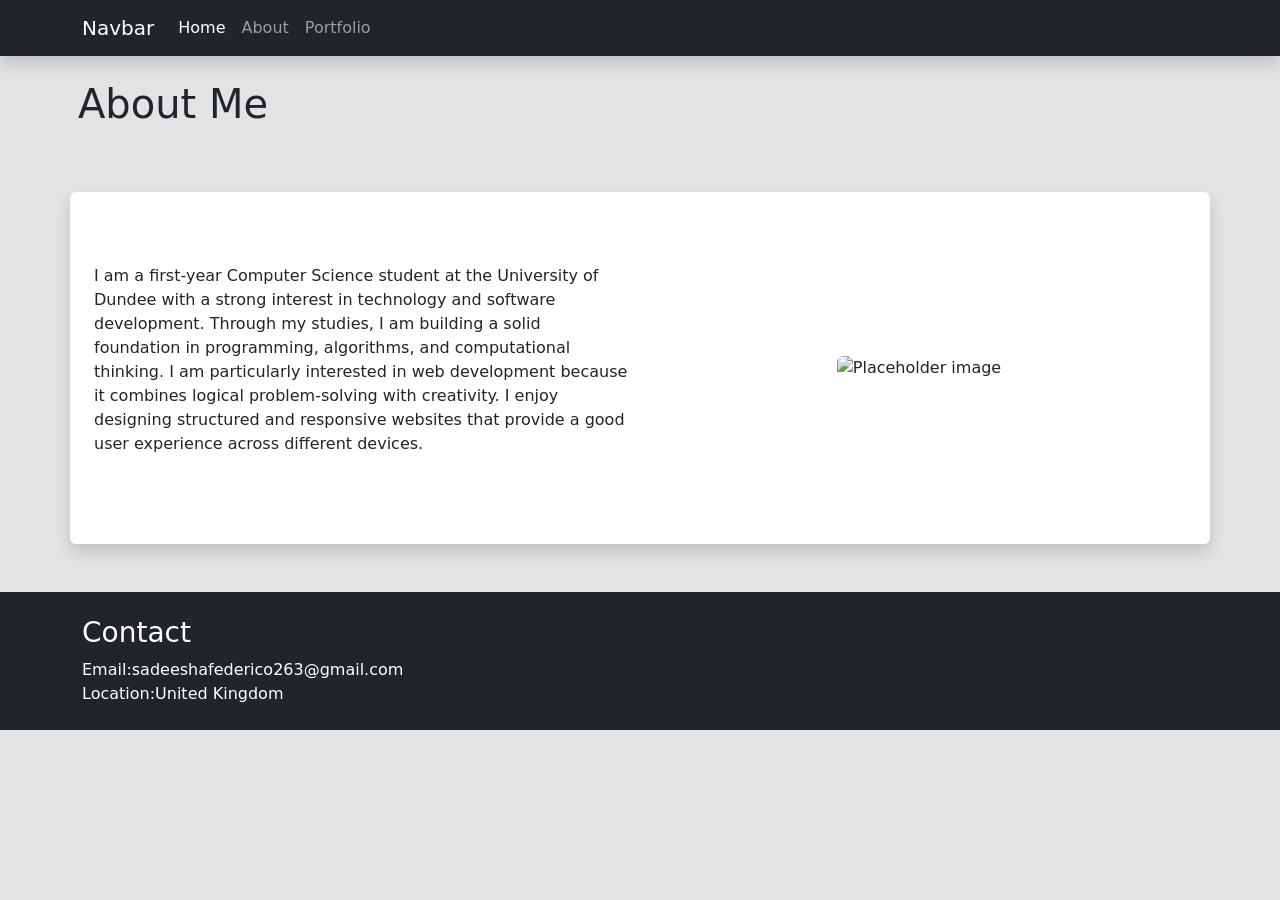
==== about.html @ a0bb836e "add detailed personal introduction and contact information to about.html" ====
<!DOCTYPE html>
<html lang="en">
<head>
    <meta charset="UTF-8">
    <meta name="viewport" content="width=device-width, initial-scale=1.0">
    <link rel="stylesheet" href="style.css">
    <link href="https://cdn.jsdelivr.net/npm/bootstrap@5.3.8/dist/css/bootstrap.min.css" rel="stylesheet" integrity="sha384-sRIl4kxILFvY47J16cr9ZwB07vP4J8+LH7qKQnuqkuIAvNWLzeN8tE5YBujZqJLB" crossorigin="anonymous">
    <title>About</title>
</head>
<body class="bg-secondary-subtle">


<div class="card text-center border-0">
    <nav class="navbar navbar-expand-lg navbar-dark bg-dark shadow">
  <div class="container">
    <a class="navbar-brand" href="index.html">Navbar</a>
    <button class="navbar-toggler" type="button" data-bs-toggle="collapse" data-bs-target="#navbarNavAltMarkup" aria-controls="navbarNavAltMarkup" aria-expanded="false" aria-label="Toggle navigation">
      <span class="navbar-toggler-icon"></span>
    </button>
    <div class="collapse navbar-collapse" id="navbarNavAltMarkup">
      <div class="navbar-nav">
        <a class="nav-link active" aria-current="page" href="index.html">Home</a>
        <a class="nav-link" href="about.html">About</a>
        <a class="nav-link" href="#">Portfolio</a>
      </div>
    </div>
  </div>
</nav>
   

 </div>
  <div class="card-body">
    <div class="container  mt-3  p-2 ">
  <div class="row align-items-end">
    <div class="col">
      <h1 class="text-start">About Me</h1>
    </div>
  </div>
</div>

<div class="container my-5 bg-white p-4 rounded shadow">
  <div class="row align-items-center my-5">

    <div class="col-md-6">
      <p>I am a first-year Computer Science student at the University of Dundee with a strong interest in technology and software development. Through my studies, I am building a solid foundation in programming, algorithms, and computational thinking.

I am particularly interested in web development because it combines logical problem-solving with creativity. I enjoy designing structured and responsive websites that provide a good user experience across different devices.
</p>
    </div>

    <div class="col-md-6 text-center">
      <img src="https://picsum.photos/400" class="img-fluid rounded" alt="Placeholder image">
    </div>

  </div>
</div>


  </div>
  <div class="card-footer bg-dark text-white py-4">
    <div class="container">
  <div class="row">
    <div class="col-12 text-start"><h3>Contact</h3></div>
    <div class="col-12 text-start"><p1>Email:sadeeshafederico263@gmail.com</p1></div>
    <div class="col-12 text-start"><p1>Location:United Kingdom</p1></div>
  </div>
</div>
  </div>
</div>


</body>
</html>
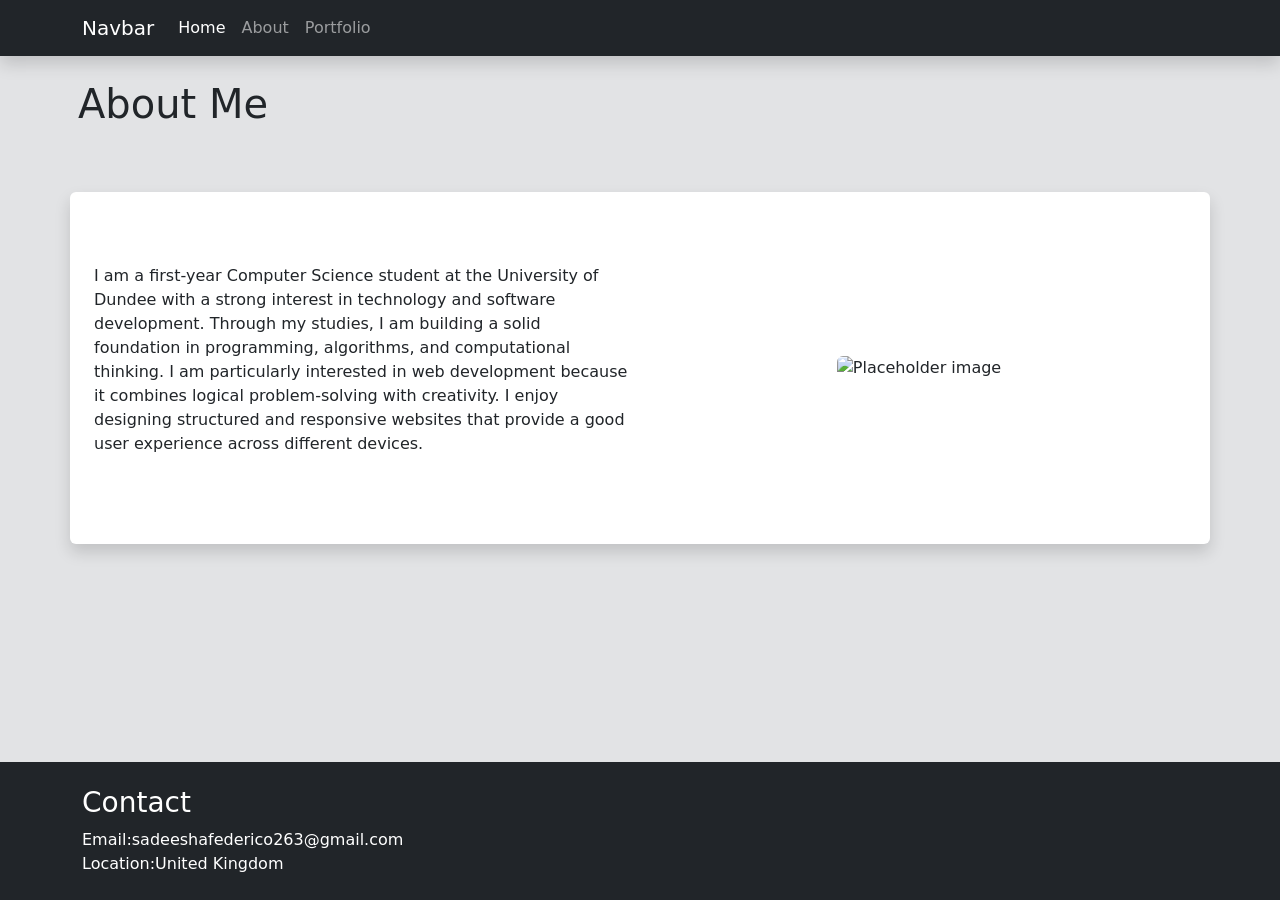
==== commit 561d522e: "refactor layout of about.html, index.html, and portfolio.html to ensure consistent body styling and " ====
--- a/about.html
+++ b/about.html
@@ -7,7 +7,7 @@
     <link href="https://cdn.jsdelivr.net/npm/bootstrap@5.3.8/dist/css/bootstrap.min.css" rel="stylesheet" integrity="sha384-sRIl4kxILFvY47J16cr9ZwB07vP4J8+LH7qKQnuqkuIAvNWLzeN8tE5YBujZqJLB" crossorigin="anonymous">
     <title>About</title>
 </head>
-<body class="bg-secondary-subtle">
+<body class="d-flex flex-column min-vh-100 bg-secondary-subtle"></body>
 
 
 <div class="card text-center border-0">
@@ -21,7 +21,7 @@
       <div class="navbar-nav">
         <a class="nav-link active" aria-current="page" href="index.html">Home</a>
         <a class="nav-link" href="about.html">About</a>
-        <a class="nav-link" href="#">Portfolio</a>
+        <a class="nav-link" href="portfolio.html">Portfolio</a>
       </div>
     </div>
   </div>
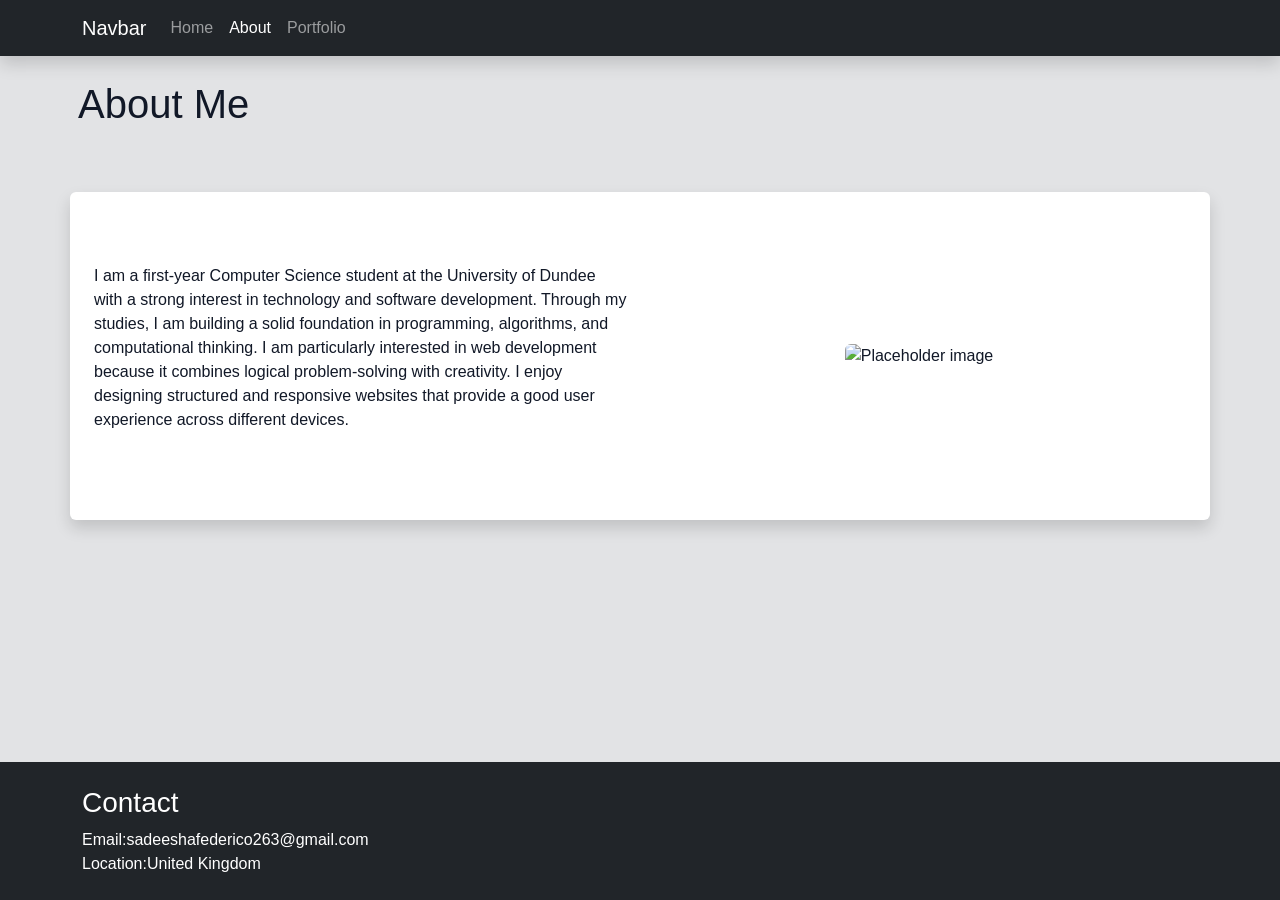
==== commit 0f175d37: "Refactor HTML structure and enhance CSS for consistent styling across pages" ====
--- a/about.html
+++ b/about.html
@@ -3,14 +3,13 @@
 <head>
     <meta charset="UTF-8">
     <meta name="viewport" content="width=device-width, initial-scale=1.0">
-    <link rel="stylesheet" href="style.css">
-    <link href="https://cdn.jsdelivr.net/npm/bootstrap@5.3.8/dist/css/bootstrap.min.css" rel="stylesheet" integrity="sha384-sRIl4kxILFvY47J16cr9ZwB07vP4J8+LH7qKQnuqkuIAvNWLzeN8tE5YBujZqJLB" crossorigin="anonymous">
+  <link href="https://cdn.jsdelivr.net/npm/bootstrap@5.3.8/dist/css/bootstrap.min.css" rel="stylesheet" integrity="sha384-sRIl4kxILFvY47J16cr9ZwB07vP4J8+LH7qKQnuqkuIAvNWLzeN8tE5YBujZqJLB" crossorigin="anonymous">
+  <link rel="stylesheet" href="style.css">
     <title>About</title>
 </head>
-<body class="d-flex flex-column min-vh-100 bg-secondary-subtle"></body>
+<body class="d-flex flex-column min-vh-100 bg-secondary-subtle page-about">
 
 
-<div class="card text-center border-0">
     <nav class="navbar navbar-expand-lg navbar-dark bg-dark shadow">
   <div class="container">
     <a class="navbar-brand" href="index.html">Navbar</a>
@@ -19,8 +18,8 @@
     </button>
     <div class="collapse navbar-collapse" id="navbarNavAltMarkup">
       <div class="navbar-nav">
-        <a class="nav-link active" aria-current="page" href="index.html">Home</a>
-        <a class="nav-link" href="about.html">About</a>
+        <a class="nav-link" href="index.html">Home</a>
+        <a class="nav-link active" aria-current="page" href="about.html">About</a>
         <a class="nav-link" href="portfolio.html">Portfolio</a>
       </div>
     </div>
@@ -28,7 +27,8 @@
 </nav>
    
 
- </div>
+ <main class="flex-fill">
+
   <div class="card-body">
     <div class="container  mt-3  p-2 ">
   <div class="row align-items-end">
@@ -53,11 +53,11 @@
     </div>
 
   </div>
-</div>
+</main>
 
 
-  </div>
-  <div class="card-footer bg-dark text-white py-4">
+
+  <footer class="card-footer bg-dark text-white py-4">
     <div class="container">
   <div class="row">
     <div class="col-12 text-start"><h3>Contact</h3></div>
@@ -65,9 +65,11 @@
     <div class="col-12 text-start"><p1>Location:United Kingdom</p1></div>
   </div>
 </div>
-  </div>
-</div>
+</footer>
 
+
+
+ <script src="https://cdn.jsdelivr.net/npm/bootstrap@5.3.8/dist/js/bootstrap.bundle.min.js" integrity="sha384-FKyoEForCGlyvwx9Hj09JcYn3nv7wiPVlz7YYwJrWVcXK/BmnVDxM+D2scQbITxI" crossorigin="anonymous"></script>
 
 </body>
 </html>
--- a/style.css
+++ b/style.css
@@ -0,0 +1,42 @@
+/* Basic site stylesheet for three pages - use classes, not inline styles */
+:root{
+	--home-bg: #1d85e0 !important; /* aliceblue */
+	--about-bg: #63c915 !important; /* light green */
+	--portfolio-bg: #fff7ed !important; /* light peach */
+	--muted: #6b7280 !important;
+	--accent: #0b3a66 !important;
+}
+
+/* Reset / base */
+*{box-sizing:border-box}
+body{margin:0;font-family:-apple-system,BlinkMacSystemFont,"Segoe UI",Roboto,Arial,Helvetica,sans-serif;color:#111827;background:#fff}
+
+/* Page backgrounds (target body classes added in each HTML file) */
+body.page-home{background-color:var(--home-bg)}
+body.page-about{background-color:var(--about-bg)}
+body.page-portfolio{background-color:var(--portfolio-bg)}
+
+/* Layout helpers */
+.site-main{padding:1rem 0}
+.page-section{padding:2rem 0}
+
+/* Hero / intro */
+.hero{padding:2rem 0;text-align:center}
+.hero .title{font-size:1.8rem;color:var(--accent);margin:0 0 .5rem}
+.hero .subtitle{color:var(--muted);margin:0}
+
+/* Card utility (instead of repeating inline/bootstrap utilities) */
+.card-custom{background:#fff;padding:1rem;border-radius:.5rem;box-shadow:0 6px 18px rgba(16,24,40,.06)}
+
+/* Reusable image class to replace inline styles */
+.cover-img{height:200px;object-fit:cover;width:100%;display:block}
+
+/* Simple typography tweaks */
+.lead{color:var(--muted);font-size:1.05rem}
+
+/* Small responsive tweak */
+@media (min-width:768px){
+	.hero .title{font-size:2.4rem}
+}
+
+
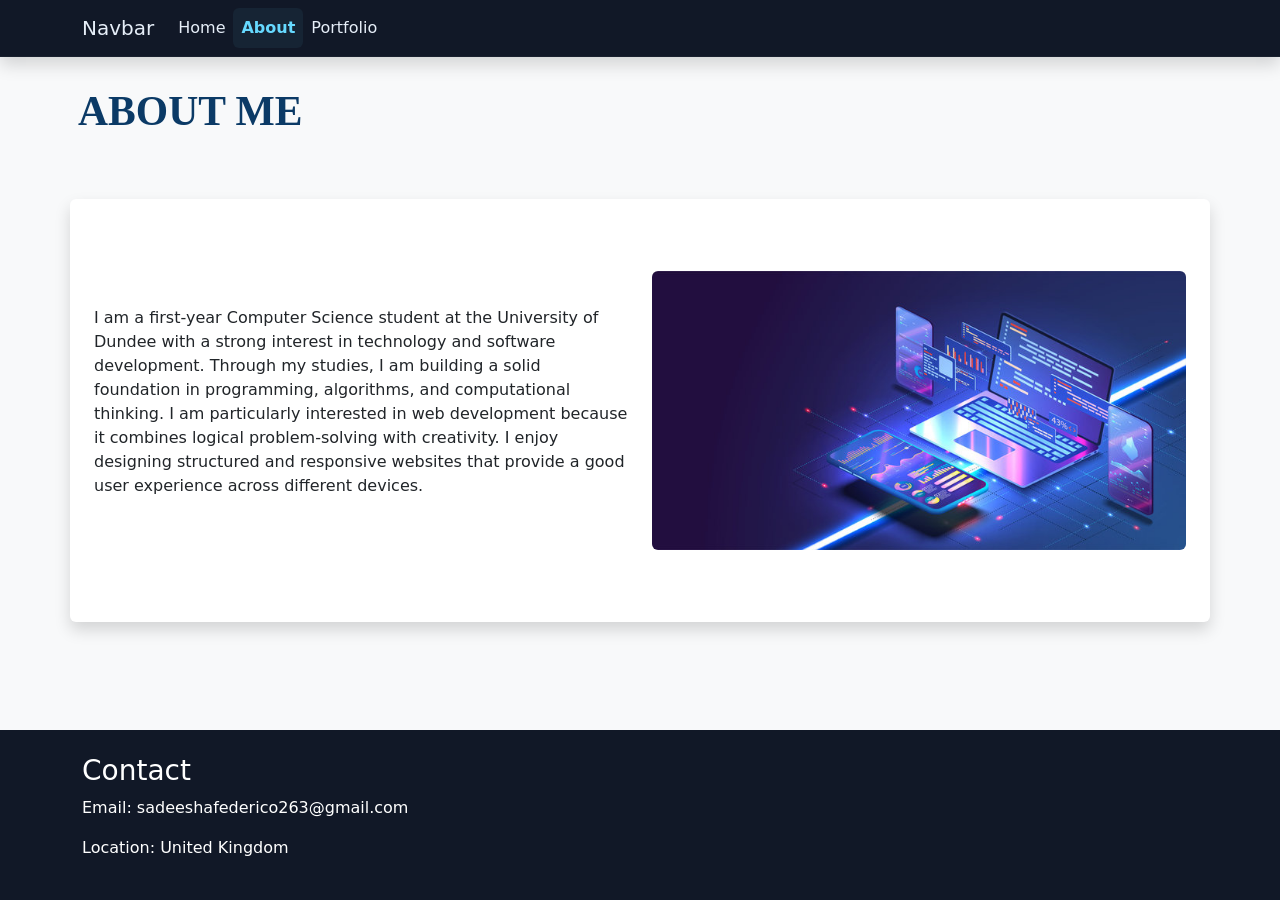
==== commit 17201f94: "chore: clean up code structure and remove unused code blocks" ====
--- a/about.html
+++ b/about.html
@@ -7,10 +7,11 @@
   <link rel="stylesheet" href="style.css">
     <title>About</title>
 </head>
-<body class="d-flex flex-column min-vh-100 bg-secondary-subtle page-about">
+<body class="d-flex flex-column min-vh-100 page-about site-bg">
 
 
-    <nav class="navbar navbar-expand-lg navbar-dark bg-dark shadow">
+  <header class="site-header">
+  <nav class="navbar navbar-expand-lg navbar-dark bg-dark shadow site-navbar">
   <div class="container">
     <a class="navbar-brand" href="index.html">Navbar</a>
     <button class="navbar-toggler" type="button" data-bs-toggle="collapse" data-bs-target="#navbarNavAltMarkup" aria-controls="navbarNavAltMarkup" aria-expanded="false" aria-label="Toggle navigation">
@@ -24,7 +25,8 @@
       </div>
     </div>
   </div>
-</nav>
+  </nav>
+  </header>
    
 
  <main class="flex-fill">
@@ -33,7 +35,7 @@
     <div class="container  mt-3  p-2 ">
   <div class="row align-items-end">
     <div class="col">
-      <h1 class="text-start">About Me</h1>
+      <h1 class="text-start">ABOUT ME</h1>
     </div>
   </div>
 </div>
@@ -49,7 +51,7 @@
     </div>
 
     <div class="col-md-6 text-center">
-      <img src="https://picsum.photos/400" class="img-fluid rounded" alt="Placeholder image">
+      <img src="cs2.jpg" class="img-fluid rounded" alt="Placeholder image">
     </div>
 
   </div>
@@ -57,12 +59,12 @@
 
 
 
-  <footer class="card-footer bg-dark text-white py-4">
+  <footer class="card-footer bg-dark text-white py-4 site-footer">
     <div class="container">
   <div class="row">
     <div class="col-12 text-start"><h3>Contact</h3></div>
-    <div class="col-12 text-start"><p1>Email:sadeeshafederico263@gmail.com</p1></div>
-    <div class="col-12 text-start"><p1>Location:United Kingdom</p1></div>
+  <div class="col-12 text-start"><p>Email: sadeeshafederico263@gmail.com</p></div>
+  <div class="col-12 text-start"><p>Location: United Kingdom</p></div>
   </div>
 </div>
 </footer>
--- a/style.css
+++ b/style.css
@@ -1,42 +1,52 @@
-/* Basic site stylesheet for three pages - use classes, not inline styles */
-:root{
-	--home-bg: #1d85e0 !important; /* aliceblue */
-	--about-bg: #63c915 !important; /* light green */
-	--portfolio-bg: #fff7ed !important; /* light peach */
-	--muted: #6b7280 !important;
-	--accent: #0b3a66 !important;
+
+/* Just a single background colour for the whole site */
+body{
+	margin:0;
+	background-color:#F8F9FA;
 }
 
-/* Reset / base */
-*{box-sizing:border-box}
-body{margin:0;font-family:-apple-system,BlinkMacSystemFont,"Segoe UI",Roboto,Arial,Helvetica,sans-serif;color:#111827;background:#fff}
+/* Load a friendly display font for headings */
+@import url('https://fonts.googleapis.com/css2?family=Roboto+Slab:wght@100..900&display=swap');
 
-/* Page backgrounds (target body classes added in each HTML file) */
-body.page-home{background-color:var(--home-bg)}
-body.page-about{background-color:var(--about-bg)}
-body.page-portfolio{background-color:var(--portfolio-bg)}
+/* Heading styles */
+h1{
+	font-family: "Roboto Slab", serif;
+	font-weight: 700;
+	color: #0b3a66;
+	margin: .5rem 0;
+	line-height: 1.1;
+	font-size: 2rem;
+}
+@media(min-width:768px){
+	h1{ font-size:2.6rem; }
+}
 
-/* Layout helpers */
-.site-main{padding:1rem 0}
-.page-section{padding:2rem 0}
+/* Navbar styling */
+.navbar{ background-color:#111827 !important; border-bottom:1px solid rgba(255,255,255,0.04); }
+.navbar .navbar-brand, .navbar .nav-link{ color:#e6eef8 !important; }
+.navbar .nav-link:hover, .navbar .nav-link:focus{ color:#9fe8ff !important; }
 
-/* Hero / intro */
-.hero{padding:2rem 0;text-align:center}
-.hero .title{font-size:1.8rem;color:var(--accent);margin:0 0 .5rem}
-.hero .subtitle{color:var(--muted);margin:0}
+/* Highlight the current page */
+.navbar .nav-link.active{
+	color:#66d9ff !important;
+	background: rgba(102,217,255,0.06) !important;
+	border-radius:6px;
+	font-weight:600;
+}
 
-/* Card utility (instead of repeating inline/bootstrap utilities) */
-.card-custom{background:#fff;padding:1rem;border-radius:.5rem;box-shadow:0 6px 18px rgba(16,24,40,.06)}
+.navbar-toggler{ border-color: rgba(255, 255, 255, 0.503) !important; }
+.navbar-toggler-icon{ filter: invert(100%) !important; }
 
-/* Reusable image class to replace inline styles */
-.cover-img{height:200px;object-fit:cover;width:100%;display:block}
-
-/* Simple typography tweaks */
-.lead{color:var(--muted);font-size:1.05rem}
-
-/* Small responsive tweak */
-@media (min-width:768px){
-	.hero .title{font-size:2.4rem}
+/* Footer color: match navbar */
+footer.card-footer, .card-footer {
+	background-color: #111827 !important;
+	color: #ffffff !important;
+}
+footer.card-footer a, .card-footer a {
+	color: #9fe8ff !important;
 }
 
 
+
+
+
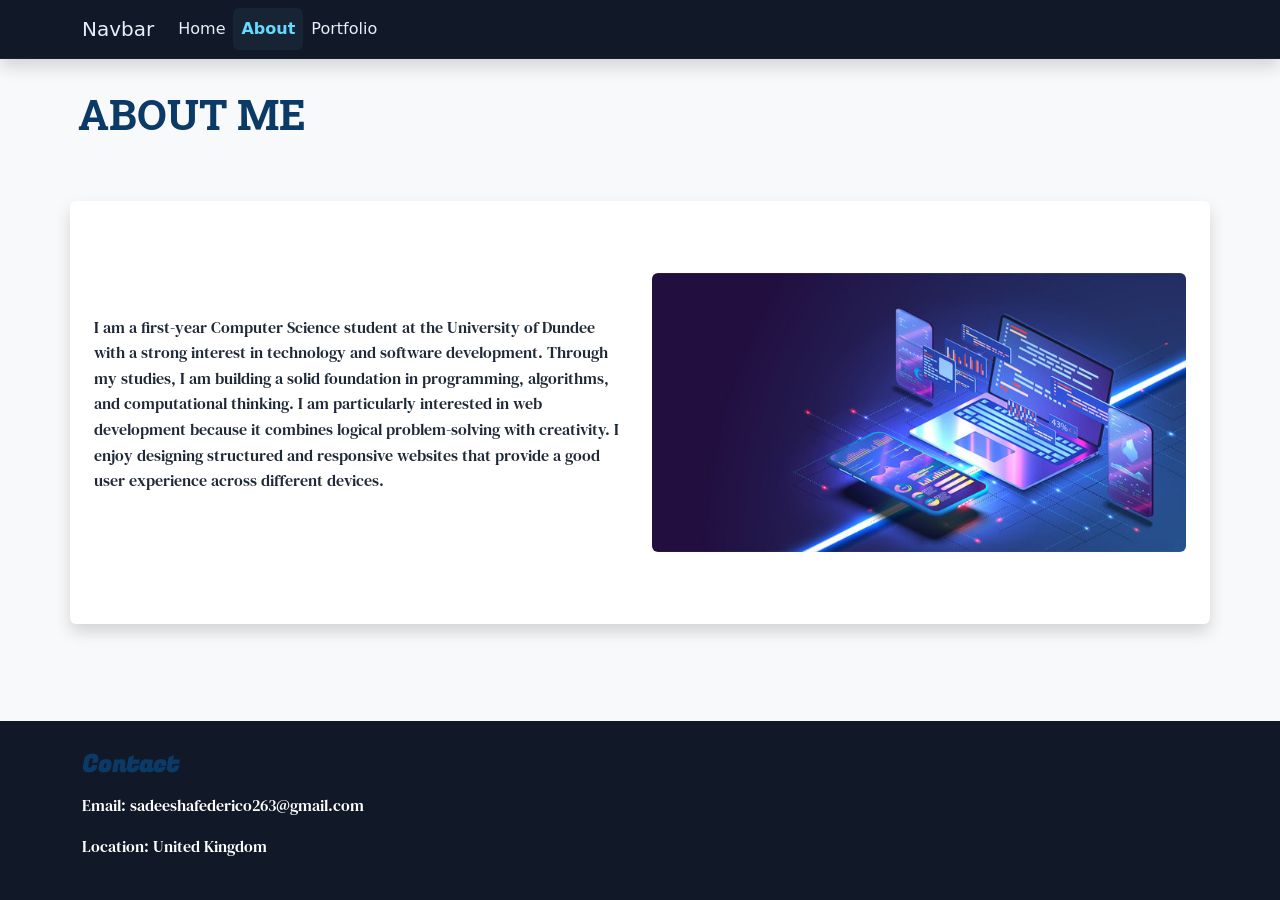
==== commit 15a2fd87: "animations" ====
--- a/about.html
+++ b/about.html
@@ -4,6 +4,7 @@
     <meta charset="UTF-8">
     <meta name="viewport" content="width=device-width, initial-scale=1.0">
   <link href="https://cdn.jsdelivr.net/npm/bootstrap@5.3.8/dist/css/bootstrap.min.css" rel="stylesheet" integrity="sha384-sRIl4kxILFvY47J16cr9ZwB07vP4J8+LH7qKQnuqkuIAvNWLzeN8tE5YBujZqJLB" crossorigin="anonymous">
+  <link href="https://cdnjs.cloudflare.com/ajax/libs/animate.css/4.1.1/animate.min.css" rel="stylesheet">
   <link rel="stylesheet" href="style.css">
     <title>About</title>
 </head>
--- a/style.css
+++ b/style.css
@@ -1,12 +1,15 @@
-
-/* Just a single background colour for the whole site */
+/* Import fonts (headings and paragraphs) */
+@import url('https://fonts.googleapis.com/css2?family=Roboto+Slab:wght@400;700&display=swap');
+@import url('https://fonts.googleapis.com/css2?family=DM+Serif+Text:ital@0;1&display=swap');
+@import url('https://fonts.googleapis.com/css2?family=Fugaz+One&display=swap');
+/* Basic page background */
 body{
 	margin:0;
 	background-color:#F8F9FA;
+	color:#111827;
+	font-family: 'Inter', system-ui, -apple-system, 'Segoe UI', Roboto, 'Helvetica Neue', Arial;
+	line-height:1.6;
 }
-
-/* Load a friendly display font for headings */
-@import url('https://fonts.googleapis.com/css2?family=Roboto+Slab:wght@100..900&display=swap');
 
 /* Heading styles */
 h1{
@@ -19,6 +22,26 @@
 }
 @media(min-width:768px){
 	h1{ font-size:2.6rem; }
+}
+
+/* Heading level 3 styles */
+h3{
+	font-family: "Fugaz One", sans-serif;
+	font-weight: 600;
+	color: #0b3a66;
+	margin: .4rem 0 .8rem 0;
+	font-size: 1.25rem;
+}
+@media(min-width:768px){
+	h3{ font-size:1.5rem; }
+}
+
+/* Paragraph styles */
+p{ 
+    font-family: "DM Serif Text", serif;
+	font-size:1rem;
+	color:#1f2937; /* neutral dark */
+	margin:0 0 1rem 0;
 }
 
 /* Navbar styling */
@@ -46,7 +69,12 @@
 	color: #9fe8ff !important;
 }
 
+/* Ensure paragraph text inside footers is white */
+footer.card-footer p, .card-footer p {
+  color: #ffffff !important;
+}
 
 
 
 
+
